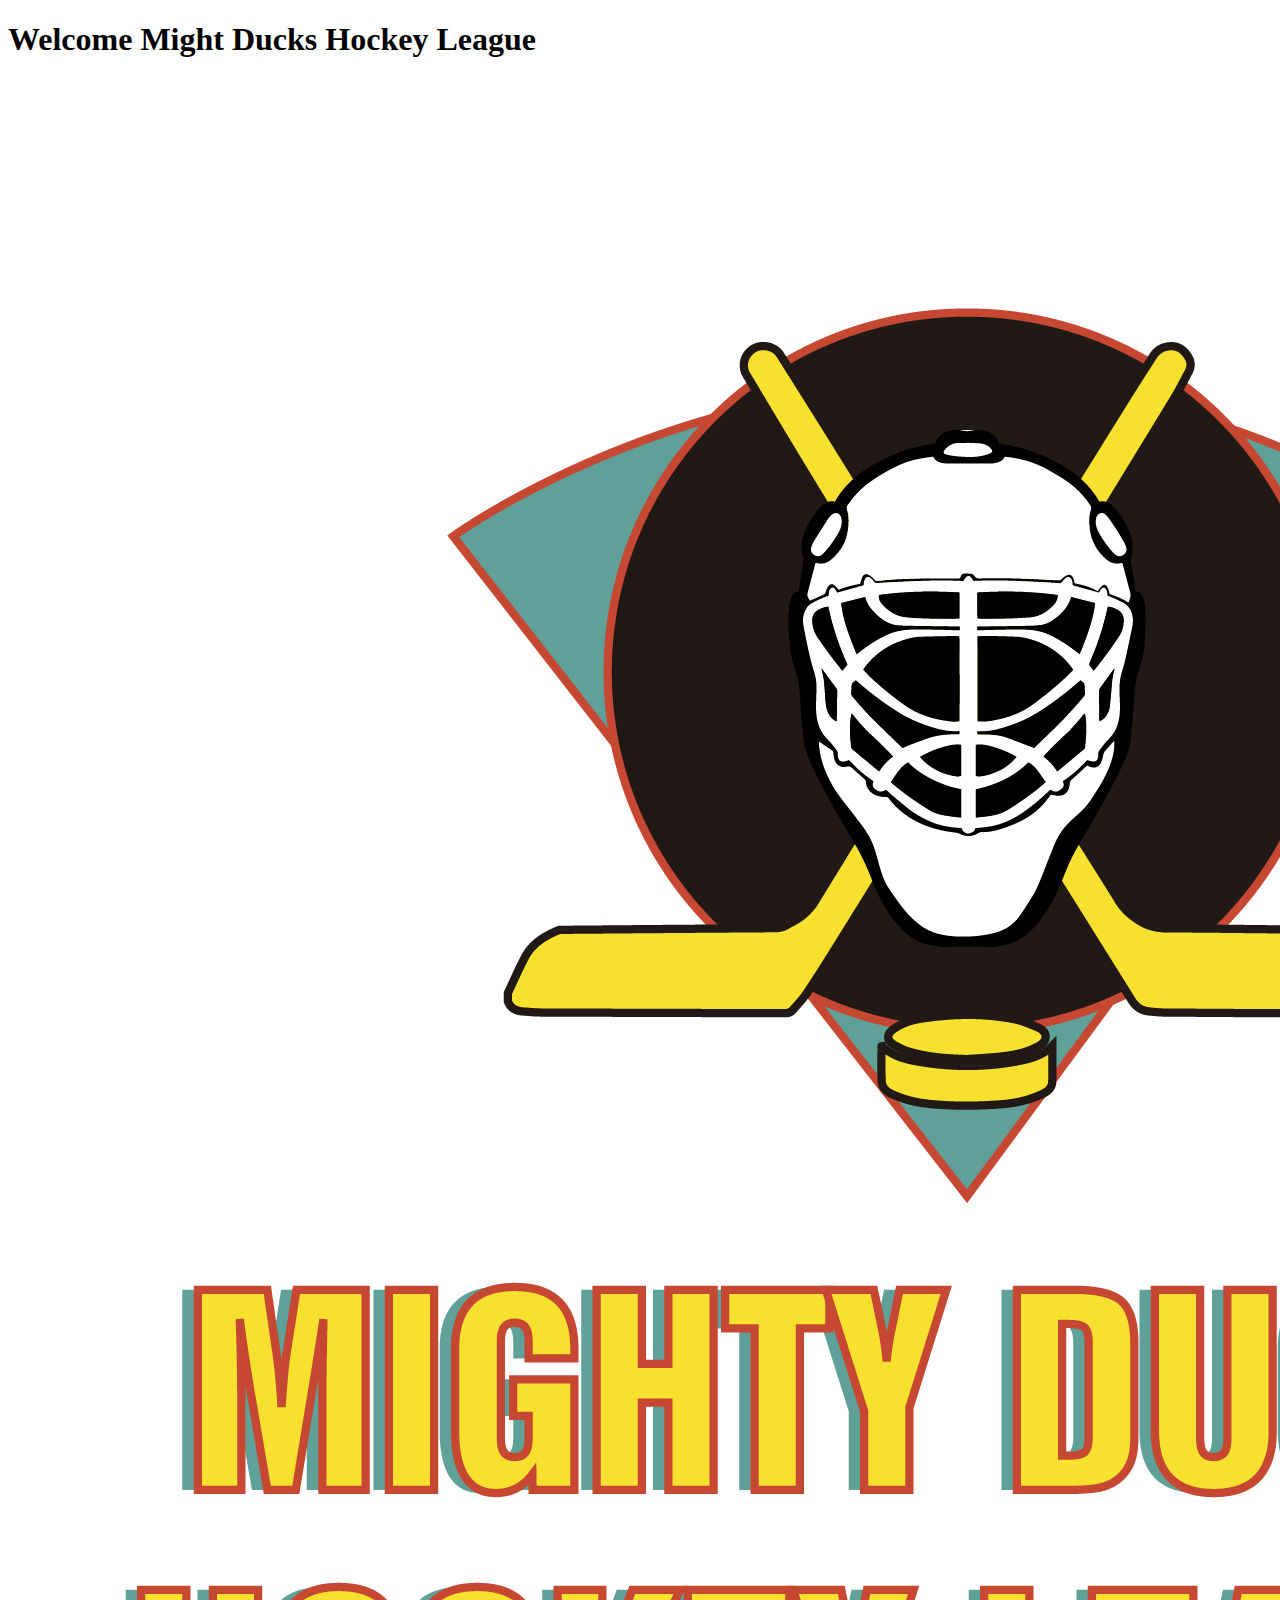
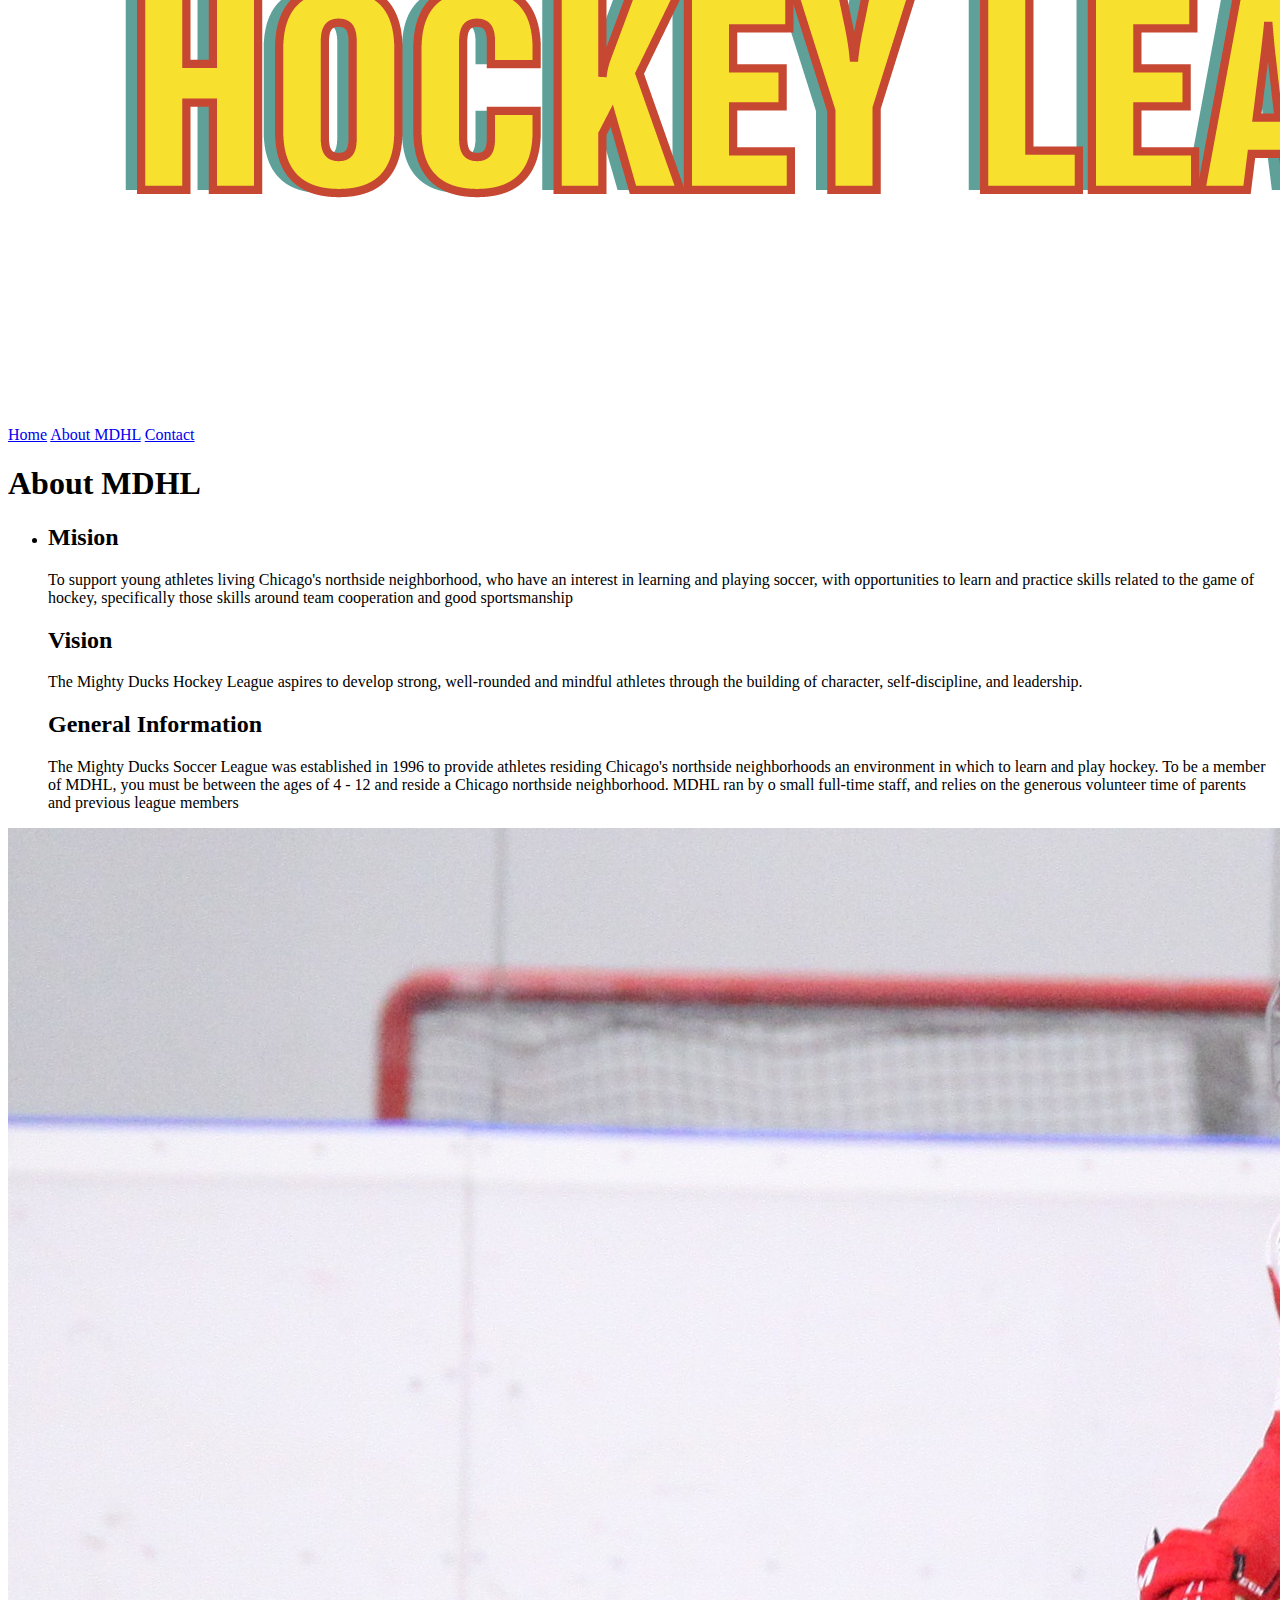
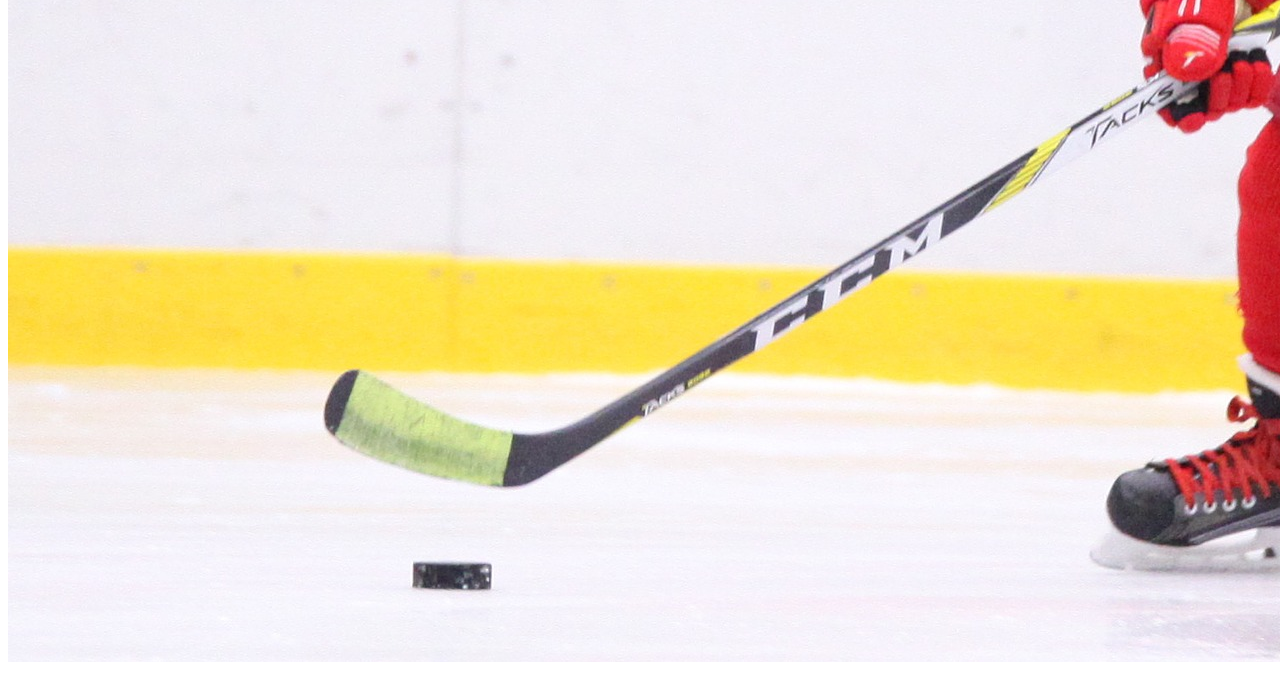
==== HOCKEY/about.html @ 8c7aaf8f "task1" ====
<!DOCTYPE html>

<html lang="en">
<head>
      <meta charset="UTF-8" >
      <meta http-equiv="X-UA-Compatible" content="IE=">
      <meta name="viewport" content="width=device-width, initial-">
      <title>About MDHL</title>
      
</head>
<header id="nombre de la liga ">
    <h1> Welcome Might Ducks Hockey League</h1>
    <img src="../HOCKEY/Logo Mighty ducks-01.png" id="Logo de la liga" alt="" />



</header>

<nav>
    <a href="index.html" target="_blank">Home</a>
    <a href="about.html" target="_blank">About MDHL</a>
    <a href="contact.html" target="_blank">Contact</a>

</nav>
<main>
 <section>   
    
  <h1> About MDHL</h1>

   <ul>
    <li>
        <h2>Mision</h2>
        <p>To support young athletes living Chicago's northside neighborhood, who have an interest in 
            learning and playing soccer, with opportunities to learn and practice skills related to the game of 
            hockey, specifically those skills around team cooperation and good sportsmanship</p>
        
       <h2> Vision</h2>
       <p>The Mighty Ducks Hockey League aspires to develop strong, well-rounded and mindful athletes 
        through the building of character, self-discipline, and leadership.</p>

       <h2> General Information</h2>
       <p>The Mighty Ducks Soccer League was established in 1996 to provide athletes residing 
        Chicago's northside neighborhoods an environment in which to learn and play hockey. To be a 
        member of MDHL, you must be between the ages of 4 - 12 and reside a Chicago northside 
        neighborhood. MDHL ran by o small full-time staff, and relies on the generous volunteer time of 
        parents and previous league members</p>

    </li>
   </ul>
   <img src="../HOCKEY/hockey  2.jpg" id="jugador 2"/>


 </section>
</main>
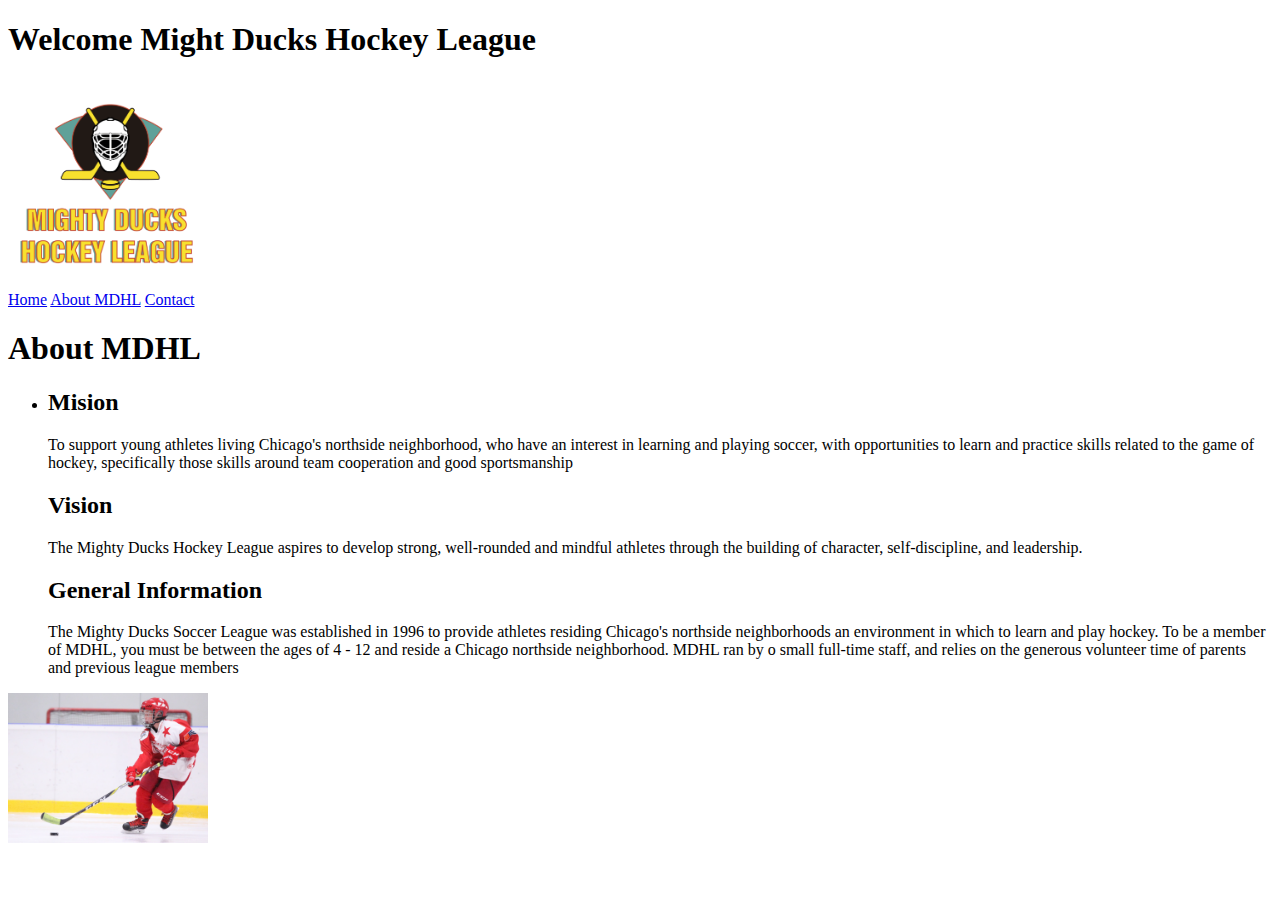
==== commit 5f149d76: "task 1 mas CV" ====
--- a/HOCKEY/about.html
+++ b/HOCKEY/about.html
@@ -10,7 +10,8 @@
 </head>
 <header id="nombre de la liga ">
     <h1> Welcome Might Ducks Hockey League</h1>
-    <img src="../HOCKEY/Logo Mighty ducks-01.png" id="Logo de la liga" alt="" />
+    <img src="../HOCKEY/Logo Mighty ducks-01.png" id="Logo de la liga" style="width:200px" />
+    
 
 
 
@@ -47,7 +48,7 @@
 
     </li>
    </ul>
-   <img src="../HOCKEY/hockey  2.jpg" id="jugador 2"/>
+   <img src="../HOCKEY/hockey  2.jpg" id="jugador 2" style="width:200px"/>
 
 
  </section>
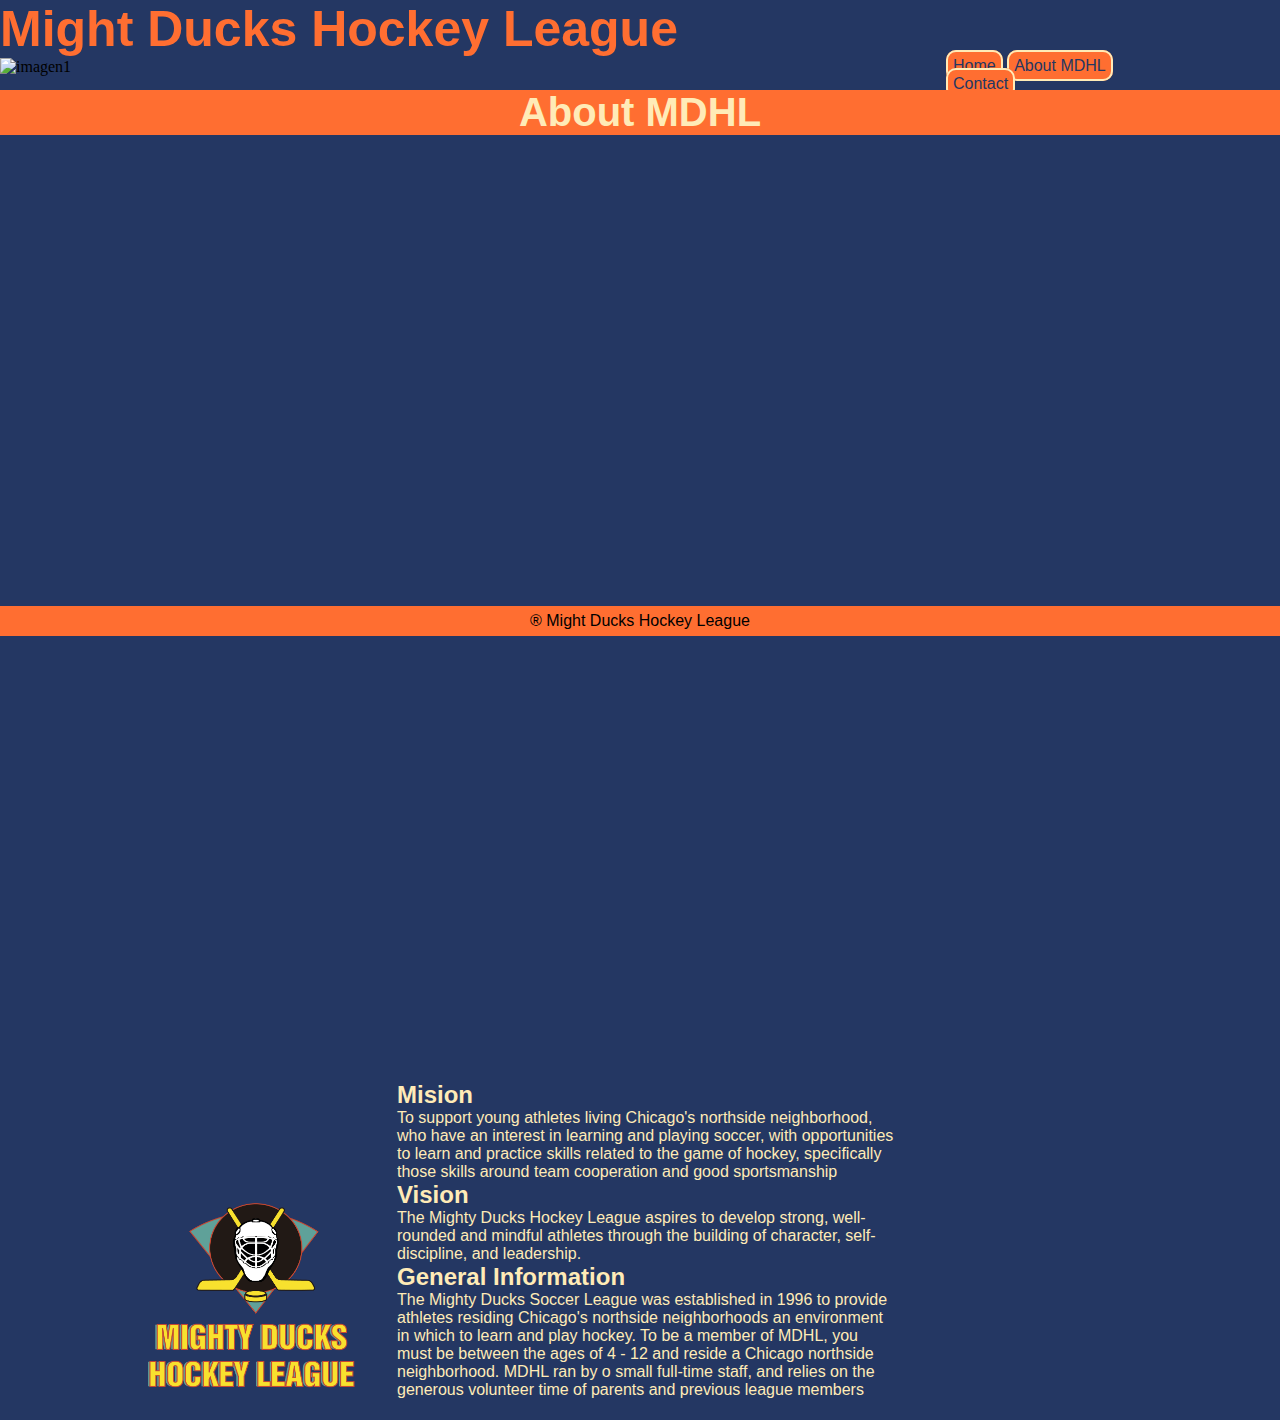
==== commit 6cc9ef3d: "task 2" ====
--- a/HOCKEY/about.html
+++ b/HOCKEY/about.html
@@ -3,53 +3,72 @@
 <html lang="en">
 <head>
       <meta charset="UTF-8" >
-      <meta http-equiv="X-UA-Compatible" content="IE=">
+      <meta http-equiv="X-UA-Compatible" content="IE=edge">
       <meta name="viewport" content="width=device-width, initial-">
+      <link rel="stylesheet" href="style/style.css">
+      
       <title>About MDHL</title>
       
 </head>
-<header id="nombre de la liga ">
-    <h1> Welcome Might Ducks Hockey League</h1>
-    <img src="../HOCKEY/Logo Mighty ducks-01.png" id="Logo de la liga" style="width:200px" />
+
+<body>
+
     
+    
+    <header class="titulo" >
+        
+        <h1> Might Ducks Hockey League</h1>
+        <nav>
+            <a href="index.html" target="_blank">Home</a>
+            <a href="about.html" target="_blank">About MDHL</a>
+            <a href="contact.html" target="_blank">Contact</a>
+          </nav> 
+          
+        
+   
+    
+    
+      
+       <img src="./assets/banner1.png" alt="imagen1" id="imagen1">
+      
+    
+     
+    </header>
+   
+    <main>
 
-
-
-</header>
-
-<nav>
-    <a href="index.html" target="_blank">Home</a>
-    <a href="about.html" target="_blank">About MDHL</a>
-    <a href="contact.html" target="_blank">Contact</a>
-
-</nav>
-<main>
- <section>   
+        
+         <h2 id="subtitle"> About MDHL</h2>
+       
+         <div>
+            <img src="./assets/LogoMightyducks-01.png" alt="logo" id="logo">
+         </div>
+      
+      
+         <aside class="info2">   
     
-  <h1> About MDHL</h1>
-
-   <ul>
-    <li>
-        <h2>Mision</h2>
-        <p>To support young athletes living Chicago's northside neighborhood, who have an interest in 
+            <h2>Mision</h2>
+              <p>To support young athletes living Chicago's northside neighborhood, who have an interest in 
             learning and playing soccer, with opportunities to learn and practice skills related to the game of 
             hockey, specifically those skills around team cooperation and good sportsmanship</p>
         
-       <h2> Vision</h2>
-       <p>The Mighty Ducks Hockey League aspires to develop strong, well-rounded and mindful athletes 
-        through the building of character, self-discipline, and leadership.</p>
+            <h2> Vision</h2>
+              <p>The Mighty Ducks Hockey League aspires to develop strong, well-rounded and mindful athletes 
+           through the building of character, self-discipline, and leadership.</p>
 
-       <h2> General Information</h2>
-       <p>The Mighty Ducks Soccer League was established in 1996 to provide athletes residing 
-        Chicago's northside neighborhoods an environment in which to learn and play hockey. To be a 
-        member of MDHL, you must be between the ages of 4 - 12 and reside a Chicago northside 
-        neighborhood. MDHL ran by o small full-time staff, and relies on the generous volunteer time of 
-        parents and previous league members</p>
+            <h2> General Information</h2>
+              <p>The Mighty Ducks Soccer League was established in 1996 to provide athletes residing 
+           Chicago's northside neighborhoods an environment in which to learn and play hockey. To be a 
+           member of MDHL, you must be between the ages of 4 - 12 and reside a Chicago northside 
+           neighborhood. MDHL ran by o small full-time staff, and relies on the generous volunteer time of 
+           parents and previous league members</p>
 
-    </li>
-   </ul>
-   <img src="../HOCKEY/hockey  2.jpg" id="jugador 2" style="width:200px"/>
+         </aside>
+    
+    </main>
+    <footer>
+        <p> ® Might Ducks Hockey League </p>
 
+    </footer>
 
- </section>
-</main>+</body>--- a/HOCKEY/style/style.css
+++ b/HOCKEY/style/style.css
@@ -0,0 +1,145 @@
+*{
+  padding: 0;
+  margin: 0;
+  box-sizing: border-box;
+  
+
+}
+
+body{
+  background-color: #243763;
+  width: 80%;
+  height:  auto;
+  min-height: 100%;
+  
+}
+
+
+
+h1{
+   font-family:'Franklin Gothic Medium', 'Arial Narrow', Arial, sans-serif;
+   color: #FF6E31;
+   font-size: 50px;
+
+}
+ 
+nav {
+    background-color: none;
+    padding: 30px;
+    height: 250px;
+    width: 300px; 
+    font-family:'Franklin Gothic Medium', 'Arial Narrow', Arial, sans-serif;
+    display: inline-block;
+    position: absolute;
+    right: 5%;
+    top: 3%;
+  }
+
+  nav a{
+    text-decoration: none;
+    color: #243763;
+    background-color: #FF6E31;
+    border: 2px solid #FFEBB7;
+    height: 400px;
+    width: 350px;
+    border-radius: 10px;
+    padding: 5px;
+    
+}
+
+a:hover{
+     color:white;
+ 
+}
+
+#imagen1{
+     width: 125%;
+     left: 100px;
+
+
+}
+
+main {
+  display: inline-flex;
+  width: 100%;
+  height: auto;
+  left: 10%;
+  font-family:'Franklin Gothic Medium', 'Arial Narrow', Arial, sans-serif;
+  color: #FFEBB7;
+
+
+}
+
+
+
+#subtitle{
+        background-color: #FF6E31;
+        display: inline;
+        min-height: 40px;
+        text-align: center;
+        
+        font-size: 40px;
+        width: 100%;
+        position: absolute;
+        
+       
+        
+}
+
+
+#logo{
+      height: 250px;
+      width: 250px;
+      padding: 5px;
+      position: absolute;
+      top: 130%;
+      left:10%;
+
+  }
+
+  .info{
+    height: 100px;
+    width: 500px;
+    padding: 1px;
+    position: absolute;
+    top: 140%;
+    right: 30%;
+    color: #FFEBB7
+
+  }
+
+  .info2{
+    height: 100px;
+    width: 500px;
+    padding: 1px;
+    position: absolute;
+    top: 120%;
+    right: 30%;
+    color: #FFEBB7
+
+  }
+
+  .info3{
+    height: 100px;
+    width: 500px;
+    padding: 1px;
+    position: absolute;
+    top: 150%;
+    right: 30%;
+    color: #FFEBB7
+
+  }
+  
+  footer{
+    background-color: #FF6E31;
+    font-family:'Franklin Gothic Medium', 'Arial Narrow', Arial, sans-serif;
+    padding: 6px;
+    text-align: center;
+    width: 100%;
+    margin-top: 40%;
+    position: absolute;
+
+    
+  }
+
+
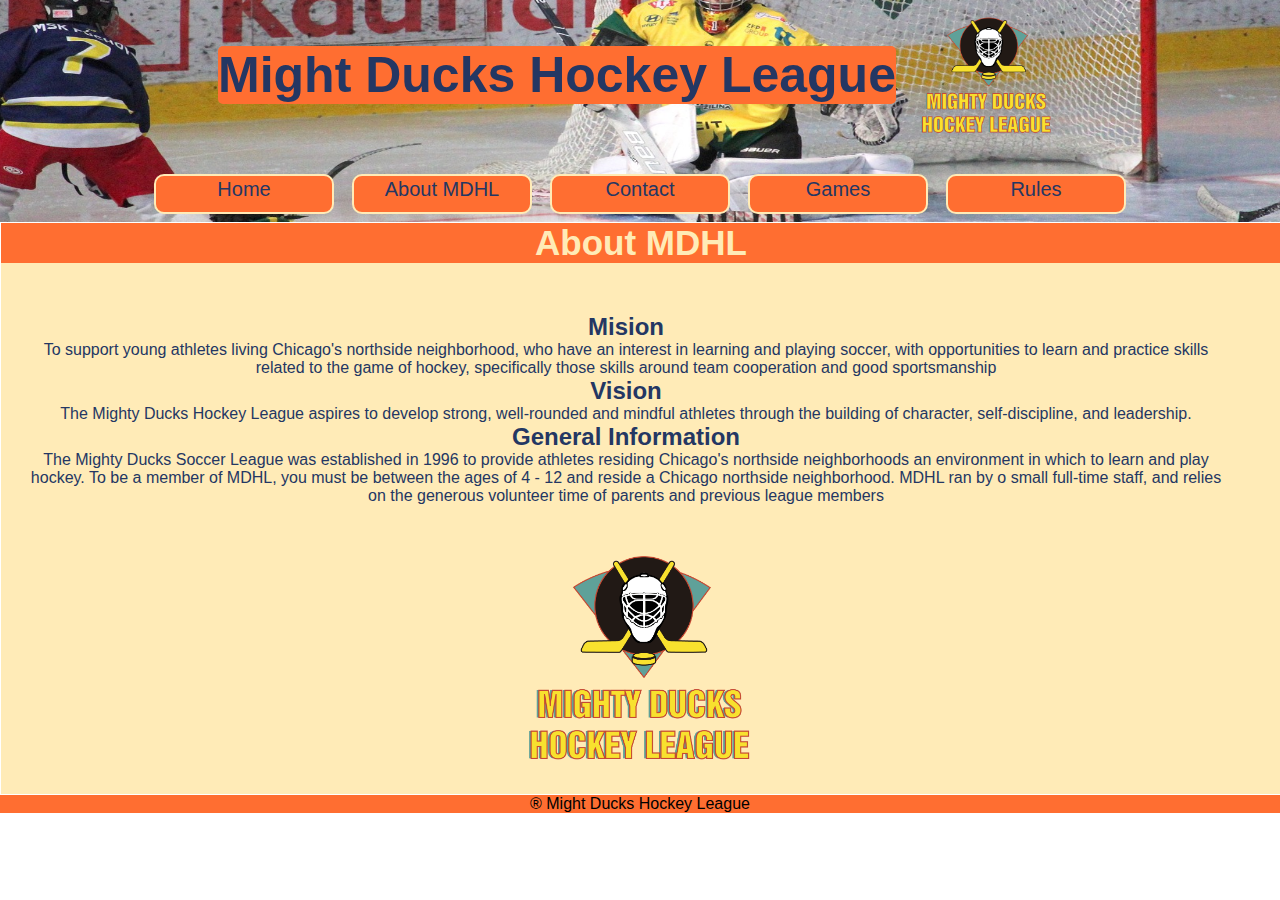
==== commit a3661e50: "task 3" ====
--- a/HOCKEY/about.html
+++ b/HOCKEY/about.html
@@ -5,9 +5,9 @@
       <meta charset="UTF-8" >
       <meta http-equiv="X-UA-Compatible" content="IE=edge">
       <meta name="viewport" content="width=device-width, initial-">
+      <title>About MDHL</title>
+      <link rel="shortcut icon" href="./assets/LogoMightyducks-01.png" type="image/x-icon">
       <link rel="stylesheet" href="style/style.css">
-      
-      <title>About MDHL</title>
       
 </head>
 
@@ -15,24 +15,21 @@
 
     
     
-    <header class="titulo" >
+    <header class="title" >
         
         <h1> Might Ducks Hockey League</h1>
+
+        <img src="./assets/LogoMightyducks-01.png" alt="imagen1" id="logo1">
+
+
         <nav>
-            <a href="index.html" target="_blank">Home</a>
-            <a href="about.html" target="_blank">About MDHL</a>
-            <a href="contact.html" target="_blank">Contact</a>
+          <a href="index.html" >Home</a>
+          <a href="about.html" >About MDHL</a>
+          <a href="contact.html" >Contact</a>
+          <a href="gameinfo.html" >Games</a>
+          <a href="rules.html" >Rules</a>
           </nav> 
           
-        
-   
-    
-    
-      
-       <img src="./assets/banner1.png" alt="imagen1" id="imagen1">
-      
-    
-     
     </header>
    
     <main>
@@ -40,12 +37,10 @@
         
          <h2 id="subtitle"> About MDHL</h2>
        
-         <div>
-            <img src="./assets/LogoMightyducks-01.png" alt="logo" id="logo">
-         </div>
+         
       
       
-         <aside class="info2">   
+          <aside class="info2">   
     
             <h2>Mision</h2>
               <p>To support young athletes living Chicago's northside neighborhood, who have an interest in 
@@ -64,6 +59,7 @@
            parents and previous league members</p>
 
          </aside>
+         <img src="./assets/LogoMightyducks-01.png" alt="logo" id="logo">
     
     </main>
     <footer>
--- a/HOCKEY/style/style.css
+++ b/HOCKEY/style/style.css
@@ -6,44 +6,54 @@
 
 }
 
-body{
-  background-color: #243763;
-  width: 80%;
-  height:  auto;
-  min-height: 100%;
-  
-}
-
-
+
+header{
+  width: 100%;
+  height:30%;
+  background-image: url(../assets/design1_image2.jpg);
+  background-position: center;
+   background-size: 1500px 500px;
+   display:flex;
+   align-items: center;
+   justify-content: center;
+   gap:  1rem;
+   flex-wrap: wrap;
+}
 
 h1{
    font-family:'Franklin Gothic Medium', 'Arial Narrow', Arial, sans-serif;
-   color: #FF6E31;
+   color: #243763;
+   background-color: #FF6E31;
+   border-radius: 5px;
    font-size: 50px;
-
-}
+   text-align: center;
+   
+
+}
+
  
 nav {
-    background-color: none;
-    padding: 30px;
-    height: 250px;
-    width: 300px; 
+    
+    padding: 8px;
+    min-height: 5%;
     font-family:'Franklin Gothic Medium', 'Arial Narrow', Arial, sans-serif;
-    display: inline-block;
-    position: absolute;
-    right: 5%;
-    top: 3%;
+    display: flex;
+    flex-wrap: wrap;
+    gap: 18px;
+    justify-content: center;
   }
 
   nav a{
     text-decoration: none;
+    text-align: center;
+    font-size: 20px;
     color: #243763;
     background-color: #FF6E31;
     border: 2px solid #FFEBB7;
-    height: 400px;
-    width: 350px;
+    height: 40px;
+    width: 180px;
     border-radius: 10px;
-    padding: 5px;
+    padding: 2px;
     
 }
 
@@ -52,94 +62,155 @@
  
 }
 
-#imagen1{
-     width: 125%;
-     left: 100px;
-
-
-}
+#logo1{
+     width: 150px;
+     height: 150px;
+     
+    }
+
+
 
 main {
-  display: inline-flex;
   width: 100%;
-  height: auto;
-  left: 10%;
+  height:100%;
+  background-color: #FFEBB7;
+  justify-content: center;
+  align-items: center;
   font-family:'Franklin Gothic Medium', 'Arial Narrow', Arial, sans-serif;
-  color: #FFEBB7;
-
-
-}
-
-
+  color: #243763;
+  margin: 1px;
+
+}
 
 #subtitle{
         background-color: #FF6E31;
-        display: inline;
-        min-height: 40px;
+        color: #FFEBB7;
+        display: flex;
+        justify-content: center;
+        min-height: 30px;
         text-align: center;
-        
-        font-size: 40px;
+        font-size: 35px;
         width: 100%;
-        position: absolute;
-        
-       
-        
-}
-
-
-#logo{
-      height: 250px;
-      width: 250px;
-      padding: 5px;
-      position: absolute;
-      top: 130%;
-      left:10%;
-
-  }
-
-  .info{
-    height: 100px;
-    width: 500px;
-    padding: 1px;
-    position: absolute;
-    top: 140%;
-    right: 30%;
-    color: #FFEBB7
-
-  }
-
-  .info2{
-    height: 100px;
-    width: 500px;
-    padding: 1px;
-    position: absolute;
-    top: 120%;
-    right: 30%;
-    color: #FFEBB7
-
-  }
-
-  .info3{
-    height: 100px;
-    width: 500px;
-    padding: 1px;
-    position: absolute;
-    top: 150%;
-    right: 30%;
-    color: #FFEBB7
-
-  }
-  
-  footer{
+}
+
+#jugadores{
+  width: 50%;
+  height: 10%;
+  margin-top: 5%;
+  margin-left:25%;
+}
+
+.info{
+  padding-top: 3%;
+  margin-left: 30%;
+  top:10%;
+  color: #243763;
+  justify-content: center;
+  align-items: center;
+
+}
+
+.info2{
+  padding: 50px 50px 20px 20px;
+  text-align: center;
+  color: #243763;
+  }
+
+  #logo{
+  width: 20%;
+  height: 5%;
+  margin-left:40%;
+  }
+
+.info3{
+  padding: 50px 50px 20px 20px;
+  text-align: center;
+  color: #243763;
+  color: #243763;
+
+}
+
+.info4{
+  height: 100px;
+  width: 500px;
+  padding: 1px;
+  top: 150%;
+  right: 30%;
+  color: #243763;
+}
+
+  
+ #fulllist {
+       color:#243763;
+       align-items: baseline;
+       align-content: center;
+       justify-content: space-around;
+
+      }
+  .list{
+    width: 100%;
+    height: 100%;
+     }
+  
+ 
+
+  ul{
+    margin:30px;
+    list-style-type:circle; 
+     
+  }
+
+  ol{
+      margin:30px;
+     list-style-type: decimal;
+     
+  }
+
+  .li1{
+    list-style-type:lower-alpha;
+
+  }
+  dl>dt  {
+   
+    margin:30px;
+  }
+
+ table, tr, th,td{
+     border: solid 3px #243763;
+     border-collapse: collapse;
+     margin:30px;
+     text-align: center;
+     
+ }
+ 
+ 
+
+ .table{
+    
+    display:flex;
+    justify-content: center;
+    align-items: center;
+ }
+ 
+ 
+#date{
+    display:flex;
+    justify-content: center;
+    align-items: center;
+    
+  }
+  
+footer{
+    
+    
     background-color: #FF6E31;
     font-family:'Franklin Gothic Medium', 'Arial Narrow', Arial, sans-serif;
-    padding: 6px;
-    text-align: center;
-    width: 100%;
-    margin-top: 40%;
-    position: absolute;
-
-    
-  }
-
-
+    display: flex;
+    justify-content: center;
+    align-items:center;
+    align-content: flex-end;
+    height: 10%;
+
+  }
+
+
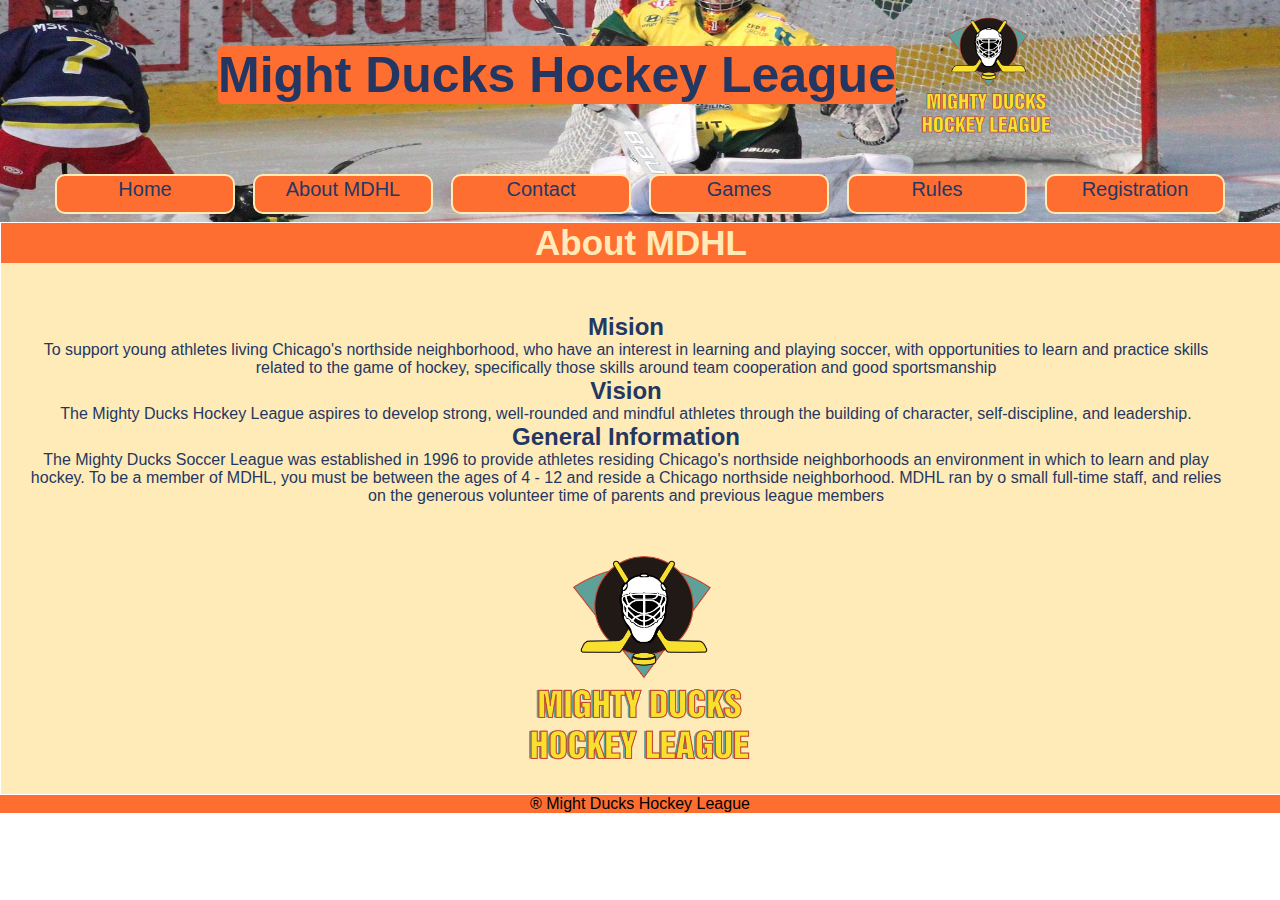
==== commit 9bc83fbd: "task 4" ====
--- a/HOCKEY/about.html
+++ b/HOCKEY/about.html
@@ -7,6 +7,7 @@
       <meta name="viewport" content="width=device-width, initial-">
       <title>About MDHL</title>
       <link rel="shortcut icon" href="./assets/LogoMightyducks-01.png" type="image/x-icon">
+      <link rel="stylesheet" media="(min-width: 375px)" href="style/movile.css">
       <link rel="stylesheet" href="style/style.css">
       
 </head>
@@ -28,6 +29,7 @@
           <a href="contact.html" >Contact</a>
           <a href="gameinfo.html" >Games</a>
           <a href="rules.html" >Rules</a>
+          <a href="registration.html" >Registration</a>
           </nav> 
           
     </header>
--- a/HOCKEY/style/movile.css
+++ b/HOCKEY/style/movile.css
@@ -0,0 +1,294 @@
+*{
+    padding: 0;
+    margin: 0;
+    box-sizing: border-box;
+    
+  
+  }
+  
+  
+  header{
+    width: 100%;
+    height:30%;
+    background-image: url(../assets/design1_image2.jpg);
+    background-position: center;
+     background-size: 1500px 500px;
+     display:flex;
+     align-items: center;
+     justify-content: center;
+     gap:  1rem;
+     flex-wrap: wrap;
+  }
+  
+  h1{
+     font-family:'Franklin Gothic Medium', 'Arial Narrow', Arial, sans-serif;
+     color: #243763;
+     background-color: #FF6E31;
+     border-radius: 5px;
+     font-size: 50px;
+     text-align: center;
+     
+  
+  }
+  
+   
+  nav {
+      
+      padding: 8px;
+      min-height: 5%;
+      font-family:'Franklin Gothic Medium', 'Arial Narrow', Arial, sans-serif;
+      display: flex;
+      flex-wrap: wrap;
+      gap: 18px;
+      justify-content: center;
+    }
+  
+    nav a{
+      text-decoration: none;
+      text-align: center;
+      font-size: 20px;
+      color: #243763;
+      background-color: #FF6E31;
+      border: 2px solid #FFEBB7;
+      height: 40px;
+      width: 180px;
+      border-radius: 10px;
+      padding: 2px;
+      
+  }
+  
+  a:hover{
+       color:white;
+   
+  }
+  
+  #logo1{
+       width: 150px;
+       height: 150px;
+       
+      }
+  
+  
+  
+  main {
+    width: 100%;
+    height:100%;
+    background-color: #FFEBB7;
+    justify-content: center;
+    align-items: center;
+    font-family:'Franklin Gothic Medium', 'Arial Narrow', Arial, sans-serif;
+    color: #243763;
+    margin: 1px;
+  
+  }
+  
+  #subtitle{
+          background-color: #FF6E31;
+          color: #FFEBB7;
+          display: flex;
+          justify-content: center;
+          min-height: 30px;
+          text-align: center;
+          font-size: 35px;
+          width: 100%;
+  }
+  
+  #jugadores{
+    width: 50%;
+    height: 10%;
+    margin-top: 5%;
+    margin-left:25%;
+  }
+  
+  .info{
+    padding-top: 3%;
+    margin-left: 30%;
+    top:10%;
+    color: #243763;
+    justify-content: center;
+    align-items: center;
+  
+  }
+  
+  .info2{
+    padding: 50px 50px 20px 20px;
+    text-align: center;
+    color: #243763;
+    }
+  
+    #logo{
+    width: 20%;
+    height: 5%;
+    margin-left:40%;
+    }
+  
+  .info3{
+    padding: 50px 50px 20px 20px;
+    text-align: center;
+    color: #243763;
+    color: #243763;
+  
+  }
+  
+  .info4{
+    height: 100px;
+    width: 500px;
+    padding: 1px;
+    top: 150%;
+    right: 30%;
+    color: #243763;
+  }
+  
+    
+   #fulllist {
+         color:#243763;
+         align-items: baseline;
+         align-content: center;
+         justify-content: space-around;
+  
+        }
+    .list{
+      width: 100%;
+      height: 100%;
+       }
+    
+   
+  
+    ul{
+      margin:30px;
+      list-style-type:circle; 
+       
+    }
+  
+    ol{
+        margin:30px;
+       list-style-type: decimal;
+       
+    }
+  
+    .li1{
+      list-style-type:lower-alpha;
+  
+    }
+    dl>dt  {
+     
+      margin:30px;
+    }
+  
+   table, tr, th,td{
+       border: solid 3px #243763;
+       border-collapse: collapse;
+       margin:50px;
+       text-align: center;
+       
+   }
+   tr>td {
+    min-width: 100px;
+   }
+   
+   
+  
+   .table{
+      
+      display:flex;
+      justify-content: center;
+      align-items: center;
+      font-size: 18px;
+     
+   }
+  
+   @media only screen and (min-width: 375px) {
+      
+  main {
+    width: 100%;
+    height:100%;
+    background-color: #FFEBB7;
+    justify-content: center;
+    align-items: center;
+    font-family:'Franklin Gothic Medium', 'Arial Narrow', Arial, sans-serif;
+    color: #243763;
+    
+  
+  }   
+  
+  table, tr, th,td{
+    border: solid 3px #243763;
+    border-collapse: collapse;
+    margin:1px;
+    text-align: center;
+    
+}
+tr>td {
+ min-width: 10px;
+}
+
+    .table{
+        font-size: 0,3px;
+        margin: 0px;
+        padding: 0px;
+       
+
+     
+    
+    
+  }
+   }
+    
+   
+   
+   
+  #date{
+      display:flex;
+      justify-content: center;
+      align-items: center;
+      
+    }
+    
+    
+  form{
+    border: 2px solid white;
+    padding: 3rem;
+    border-radius: 1rem;
+    display: flex;
+    flex-direction: column;
+    gap: 0.5rem;
+  }
+  
+  fieldset{
+    padding: 0.5rem;
+    border-radius: 1rem;
+  }
+  legend{
+    padding: 0.2rem;
+  }
+  iframe{
+    border-radius: 1rem;
+    border: 2px solid white;
+    margin: 1rem;
+  }
+  
+  #send{
+    margin: 1rem;
+    width: 60%;
+    height: 30px;
+    border-radius: 1rem;
+    margin-left: 20%;
+    font-size: 1rem;
+    font-family: 'Franklin Gothic Medium', 'Arial Narrow', Arial, sans-serif;
+    background-color: #FF6E31;
+  }
+  footer{
+      
+      
+      background-color: #FF6E31;
+      font-family:'Franklin Gothic Medium', 'Arial Narrow', Arial, sans-serif;
+      display: flex;
+      justify-content: center;
+      align-items:center;
+      align-content: flex-end;
+      height: 10%;
+  
+    }
+  
+  
+  --- a/HOCKEY/style/style.css
+++ b/HOCKEY/style/style.css
@@ -178,10 +178,13 @@
  table, tr, th,td{
      border: solid 3px #243763;
      border-collapse: collapse;
-     margin:30px;
+     margin:50px;
      text-align: center;
      
  }
+ tr>td {
+  min-width: 100px;
+ }
  
  
 
@@ -190,7 +193,10 @@
     display:flex;
     justify-content: center;
     align-items: center;
+    font-size: 18px;
+   
  }
+
  
  
 #date{
@@ -200,6 +206,39 @@
     
   }
   
+  
+form{
+  border: 2px solid white;
+  padding: 3rem;
+  border-radius: 1rem;
+  display: flex;
+  flex-direction: column;
+  gap: 0.5rem;
+}
+
+fieldset{
+  padding: 0.5rem;
+  border-radius: 1rem;
+}
+legend{
+  padding: 0.2rem;
+}
+iframe{
+  border-radius: 1rem;
+  border: 2px solid white;
+  margin: 1rem;
+}
+
+#send{
+  margin: 1rem;
+  width: 60%;
+  height: 30px;
+  border-radius: 1rem;
+  margin-left: 20%;
+  font-size: 1rem;
+  font-family: 'Franklin Gothic Medium', 'Arial Narrow', Arial, sans-serif;
+  background-color: #FF6E31;
+}
 footer{
     
     
